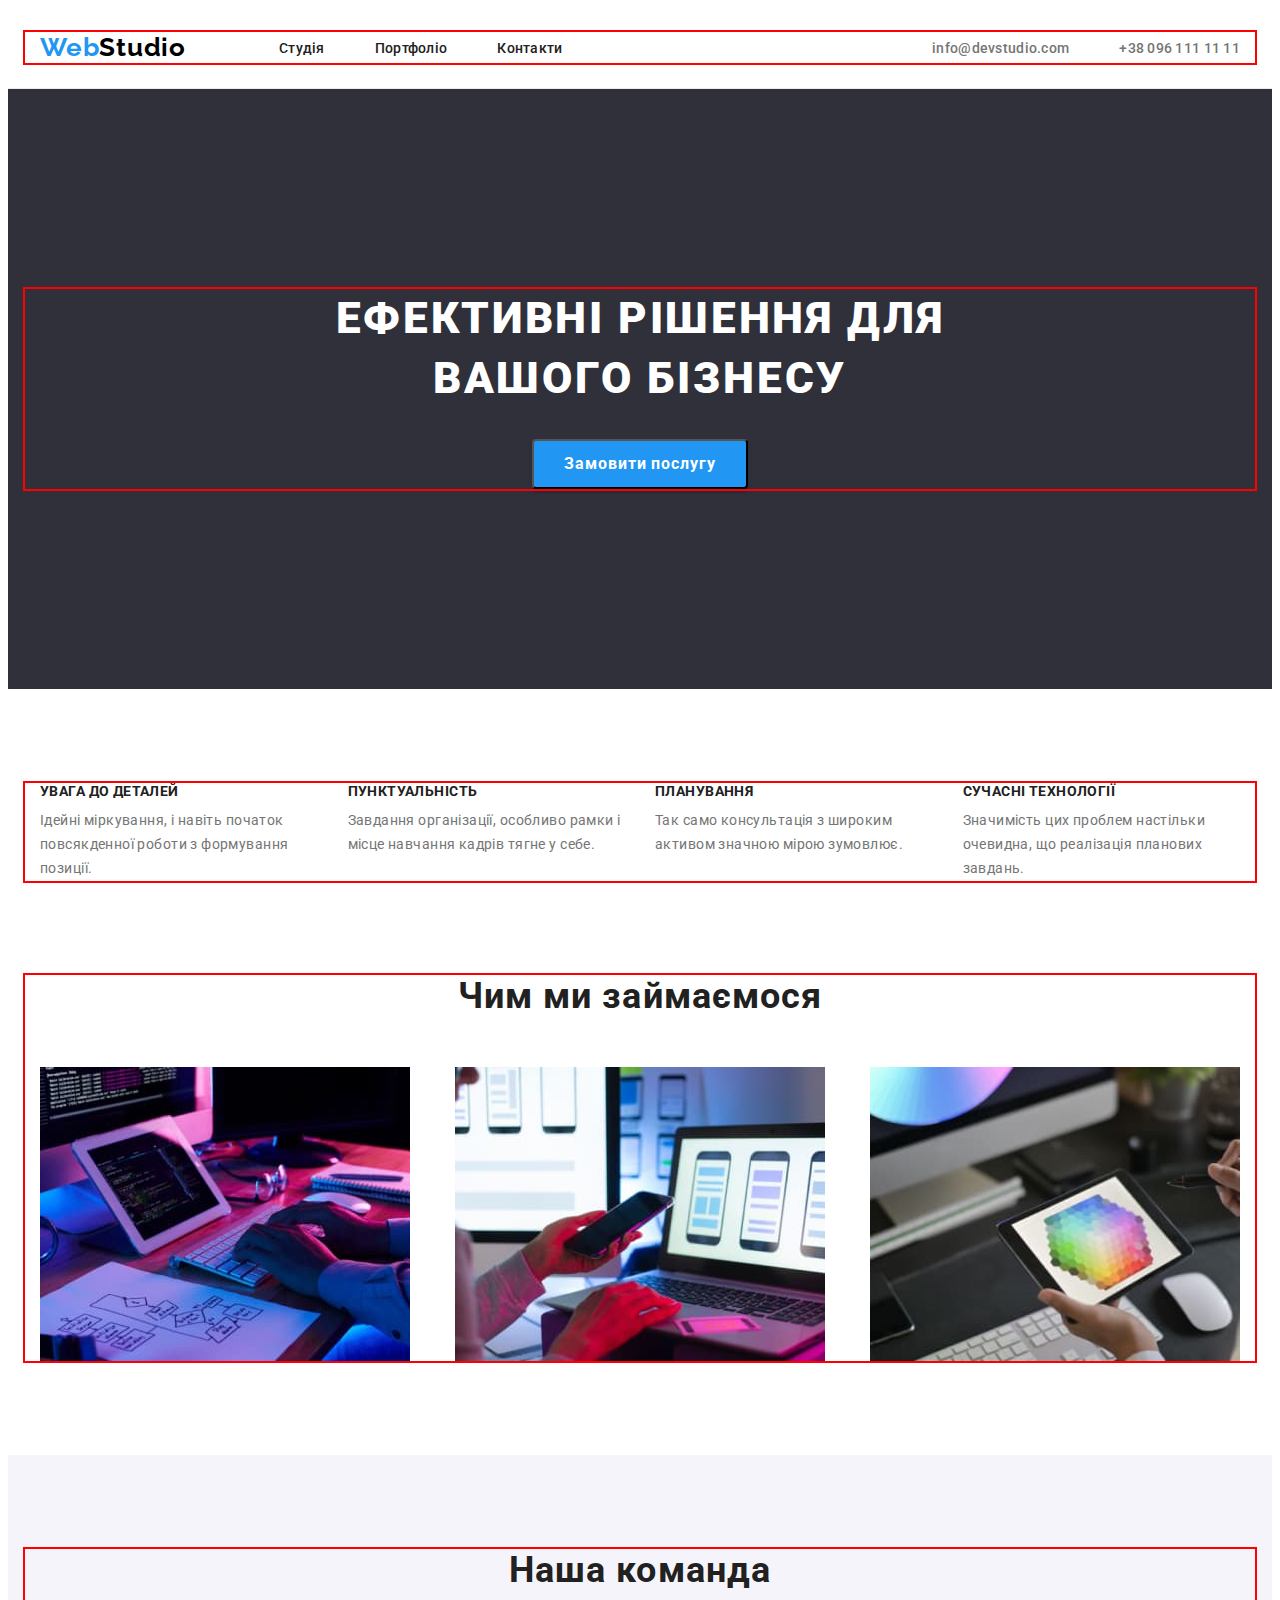
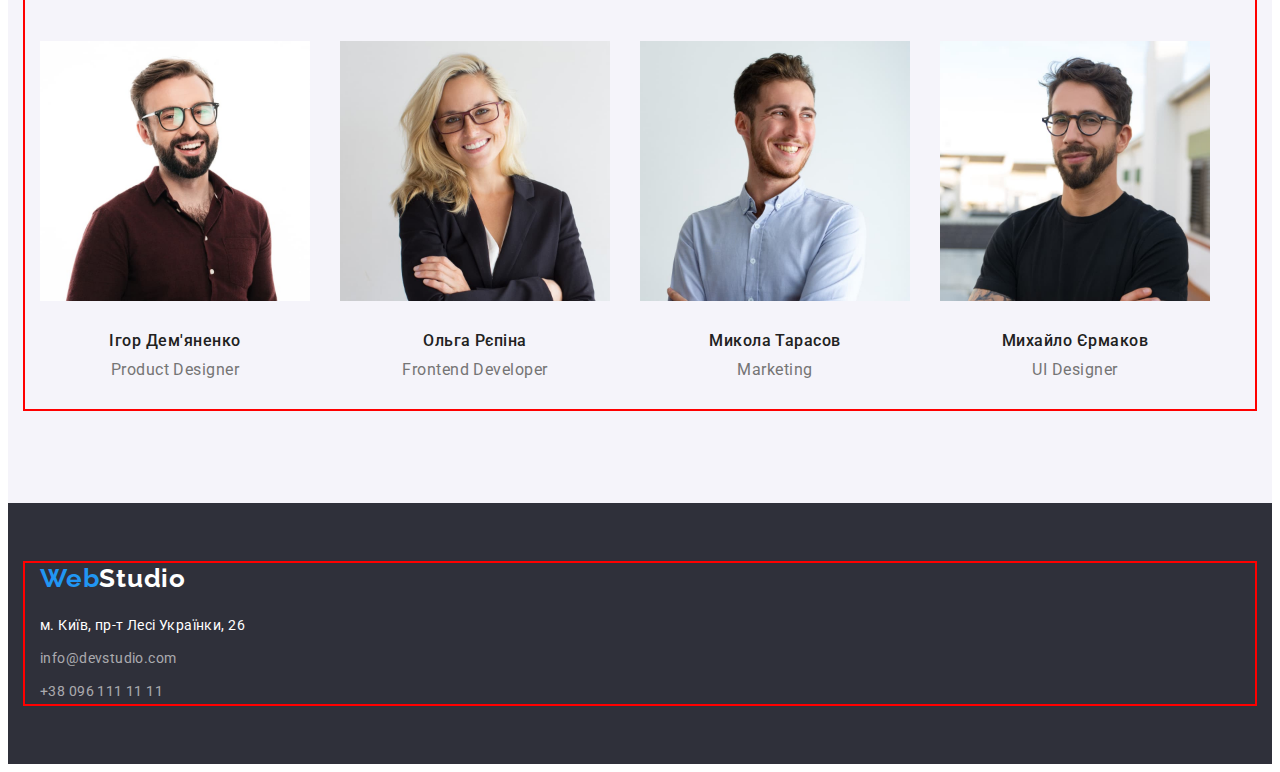
==== index.html @ a434efb7 "First" ====
<!DOCTYPE html>
<html lang="uk">
<head>
    <meta charset="UTF-8">
    <meta http-equiv="X-UA-Compatible" content="IE=edge">
    <meta name="viewport" content="width=device-width, initial-scale=1.0">
    <title>Home</title>
    <link rel="preconnect" href="https://fonts.googleapis.com">
    <link rel="preconnect" href="https://fonts.gstatic.com" crossorigin>
    <link href="https://fonts.googleapis.com/css2?family=Raleway:wght@700&family=Roboto:wght@400;500;700;900&display=swap" rel="stylesheet">
    <link rel="stylesheet" href="https://cdnjs.cloudflare.com/ajax/libs/modern-normalize/1.1.0/modern-normalize.min.css"
    integrity="sha512-wpPYUAdjBVSE4KJnH1VR1HeZfpl1ub8YT/NKx4PuQ5NmX2tKuGu6U/JRp5y+Y8XG2tV+wKQpNHVUX03MfMFn9Q=="
    crossorigin="anonymous" referrerpolicy="no-referrer" />
    <link rel="stylesheet" href="./css/styles.css">
</head>
<body>
    <header class="header">
        <div class="container header-container">
            <a href="#" class="logo link" lang="en">
            Web<span class="logo-studio">Studio</span>
            </a>
            <nav class="header-upnav">
                <ul class="header-nav">
                    <li><a href="#" class="header-nav-link link">Студія</a></li>
                    <li><a href="./portfolio.html" class="header-nav-link link">Портфоліо</a></li>
                    <li><a href="#" class="header-nav-link link">Контакти</a></li>
                </ul>
            </nav>
                <ul class="header-nav-list">
                    <li>
                        <a class="header-nav-address link" href="mailto:info@devstudio.com">info@devstudio.com</a>
                    </li>
                    <li>
                        <a class="header-nav-contact link" href="tel:+380961111111">+38 096 111 11 11</a>
                    </li>
                </ul>
        </div>
        
    </header>

    <main>
        <section class="hero">
            <div class="container">
                <h1 class="hero-title">Ефективні рішення для <br> вашого бізнесу</h1>
                <button type="button" class="hero-btn">Замовити послугу</button>
            </div>
        </section>
        
        <section class="about">
            <div class="container">
                <ul class="about-uplist">
                    <li class="about-list">
                        <h3 class="about-title">УВАГА ДО ДЕТАЛЕЙ</h3>
                        <p class="about-subtitle">Ідейні міркування, і навіть початок повсякденної роботи з формування позиції.</p>
                    </li>
                    <li class="about-list">
                        <h3 class="about-title">ПУНКТУАЛЬНІСТЬ</h3>
                        <p class="about-subtitle">Завдання організації, особливо рамки і місце навчання кадрів тягне у себе.</p>
                    </li>
                    <li class="about-list">
                        <h3 class="about-title">ПЛАНУВАННЯ</h3>
                        <p class="about-subtitle">Так само консультація з широким активом значною мірою зумовлює.</p>
                    </li>
                    <li class="about-list">
                        <h3 class="about-title">СУЧАСНІ ТЕХНОЛОГІЇ</h3>
                        <p class="about-subtitle">Значимість цих проблем настільки очевидна, що реалізація планових завдань.</p>
                    </li>
                </ul>
            </div>
        </section>
        
        <section class="example">
            <div class="container">
                <h2 class="example-title">Чим ми займаємося</h2>
                <ul class="example-list">
                    <li class="example-item"><img src="./images/img.jpg" alt="Розробка" width="370" height="294"></li>
                    <li class="example-item"><img src="./images/img-2.jpg" alt="Розмітка" width="370" height="294"></li>
                    <li class="example-item"><img src="./images/img-3.jpg" alt="Дизайн" width="370" height="294"></li>
                </ul>
            </div>
        </section>
        
        <section class="team">
            <div class="container">
                <h2 class="team-title">Наша команда</h2>
                <ul class="team-uplist">
                    <li class="team-list">
                        <img class="team-item" src="./images/team1.jpg" alt="Ігор Дем'яненко" width="270" height="260">
                        <div class="team-description">
                            <h3 class="team-name">Ігор Дем'яненко</h3>
                            <p class="team-position">Product Designer</p>
                        </div>
                    </li>
                    <li class="team-list">
                        <img class="team-item" src="./images/team2.jpg" alt="Ольга Рєпіна" width="270" height="260">
                        <div class="team-description">
                            <h3 class="team-name">Ольга Рєпіна</h3>
                            <p class="team-position">Frontend Developer</p>
                        </div>
                    </li>
                    <li class="team-list">
                        <img class="team-item" src="./images/team3.jpg" alt="Микола Тарасов" width="270" height="260">
                        <div class="team-description">
                            <h3 class="team-name">Микола Тарасов</h3>
                            <p class="team-position">Marketing</p>
                        </div>
                    </li>
                    <li class="team-list">
                        <img class="team-item" src="./images/team4.jpg" alt="Михайло Єрмаков" width="270" height="260">
                        <div class="team-description">
                            <h3 class="team-name">Михайло Єрмаков</h3>
                            <p class="team-position">UI Designer</p>
                        </div>
                    </li>
                </ul>
            </div>
        </section>
    </main>

    <footer class="footer">
        <div class="container">
            <a class="logo-footer link" lang="en" href="#">
                Web<span class="logo-studio-footer">Studio</span>
            </a>
            <address class="footer-address">
                <ul class="footer-address-list">
                    <li class="footer-contact">
                        <a class="footer-contact-address link" href="https://goo.gl/maps/bJUDp4eKKRwuamcF7" target="_blank" rel="noopener noreferrer">м. Київ, пр-т Лесі Українки, 26</a>
                    </li>
                    <li class="footer-contact">
                        <a class="footer-contact-link link" href="mailto:info@devstudio.com">info@devstudio.com</a>
                    </li>
                    <li class="footer-contact">
                        <a class="footer-contact-link link" href="tel:+380961111111">+38 096 111 11 11</a>
                    </li>
                </ul>
            </address>
        </div>
    </footer>
    
</body>

</html
---- css/styles.css ----
:root{
--title-color: #212121;
--subtitle-color: #757575;
--blue-active-color: #2196F3;
--white-title-color: #FFFFFF;
--white-btm-color: #FFFFFF;
}
h1,
h2,
h3,
h4,
h5,
h6,
p {
    margin: 0;
}

ul {
    list-style: none;
    margin: 0;
    padding: 0;
}

img {
    display: block;
}

body{
    font-family: 'Roboto', sans-serif;
}
.link {
    text-decoration: none;
}
.logo{
    font-family: 'Raleway';
    font-style: normal;
    font-weight: 700;
    font-size: 26px;
    line-height: 1.1923;
    letter-spacing: 0.03em;
    color: #2196F3;
    
    margin-right: 93px;
}

.logo-studio {
    color: #000000;
}
.logo-studio-footer {
    color: #FFFFFF;
}

.container {
    width: 1200px;
    padding-left: 15px;
    padding-right: 15px;
    margin: 0 auto;
    outline: 2px solid red;
}

/* ------------HEADER-------------- */

.header-container{
    display: flex;
    align-items: center;
}

.header {
    padding-top: 24px;
    padding-bottom: 25px;
    border-bottom: 1px solid rgba(236, 236, 236, 1);
}

.header-upnav {
    display: flex;
}

.header-nav {
    list-style: none;
    display: flex;
    gap: 50px;
}


.header-nav-link {
    font-weight: 500;
    font-size: 14px;
    line-height: 1.1428;
    letter-spacing: 0.02em;
    color: var(--title-color);
    text-decoration: none;
}
.header-nav-link:hover,
.header-nav-link:focus{
    color: var(--blue-active-color);
}

.header-nav-list {
    display: flex;
    margin-left: auto;
}

.header-nav-address {
    font-weight: 500;
    font-size: 14px;
    line-height: 1.1428;
    letter-spacing: 0.02em;
    color: var(--subtitle-color);
    margin-right: 50px;
    }
.header-nav-address:hover,
.header-nav-address:focus {
color: var(--blue-active-color);
}
.header-nav-contact {
    font-weight: 500;
    font-size: 14px;
    line-height: 1.1428;
    letter-spacing: 0.02em;
    color: var(--subtitle-color);
}
.header-nav-contact:hover,
.header-nav-contact:focus {
color: var(--blue-active-color);
}

/* ------------HERO-------------- */

.hero {
    background: #2F303A;
    padding-top: 200px;
    padding-bottom: 200px;
}
.hero-title {
    font-weight: 900;
    font-size: 44px;
    line-height: 1.3636;
    text-align: center;
    letter-spacing: 0.06em;
    color: var(--white-title-color);
    text-transform: uppercase;
    margin-bottom: 30px;
}
.hero-btn {
    font-family: inherit;
    font-weight: 700;
    font-size: 16px;
    line-height: 1.875;
    display: flex;
    align-items: center;
    text-align: center;
    letter-spacing: 0.06em;
    color: var(--white-btm-color);
    background: #2196F3;
    box-shadow: 0px 4px 4px rgba(0, 0, 0, 0.15);
    border-radius: 4px;
    cursor: pointer;
    display: block;
    margin: 0 auto;
    width: 216px;
    height: 50px;
}

/* ------------ABOUT-------------- */

.about {
    padding-top: 94px;
    padding-bottom: 94px;
}

.about-uplist {
    display: flex;
    gap: 30px;
}

.about-list {
    flex-basis: calc((100% - 90px) / 4);
}

.about-title {
    font-size: 14px;
    line-height: 1.1428;
    letter-spacing: 0.03em;
    text-transform: uppercase;
    color: var(--title-color);
    margin-bottom: 10px;
}
.about-subtitle {
    font-size: 14px;
    line-height: 1.7142;
    letter-spacing: 0.03em;
    color: var(--subtitle-color);
}

/* ------------EXAMPLE-------------- */

.example {
    padding-bottom: 94px;
}
.example-title {
    font-size: 36px;
    line-height: 1.17;
    text-align: center;
    letter-spacing: 0.03em;
    color: var(--title-color);
    margin-bottom: 50px;
}
.example-list {
    display: flex;
    justify-content: space-between;
}


.example-item {}

/* ------------TEAM-------------- */

.team {
    background: #F5F4FA;
    padding-top: 94px;
    padding-bottom: 94px;
}
.team-title {
    font-size: 36px;
    line-height: 1.17;
    text-align: center;
    letter-spacing: 0.03em;
    color: var(--title-color);
    margin-bottom: 50px;
}
.team-uplist {
    display: flex;
    gap: 30px;
}

.team-list {}

.team-item {
}

.team-description {
    padding-top: 30px;
    padding-bottom: 30px;
}

.team-name {
    font-weight: 500;
    font-size: 16px;
    line-height: 1.1875;
    text-align: center;
    letter-spacing: 0.03em;
    color: var(--title-color);
    margin-bottom: 10px;
}
.team-position {
    font-size: 16px;
    line-height: 1.1875;
    text-align: center;
    letter-spacing: 0.03em;
    color: var(--subtitle-color);
}

/* ------------FOOTER-------------- */

.footer {
background: #2F303A;
padding-top: 60px;
padding-bottom: 60px;
}
.logo-footer {
    font-family: 'Raleway';
    font-style: normal;
    font-weight: 700;
    font-size: 26px;
    line-height: 1.1923;
    letter-spacing: 0.03em;
    color: #2196F3;
}

.footer-address {
    margin-top: 20px;
}
.footer-address-list{
}

.footer-contact {
    font-size: 14px;
    line-height: 1.7142;
    letter-spacing: 0.03em;
    font-style: normal;
    margin-top: 9px;
}

.footer-contact-address {
color: #FFFFFF;
}
.footer-contact-link{
    color: rgba(255, 255, 255, 0.6)
}
/* ------------PORTFOLIO-------------- */

.portfolio {
    padding-top: 94px;
    padding-bottom: 94px;
}
.all-btn {
    margin-bottom: 50px;

    display: flex;
    gap: 8px;
    justify-content: center;
}

.portfolio-btn {
    font-family: 'Roboto';
    font-style: normal;
    font-weight: 500;
    font-size: 16px;
    line-height: 1.625;
    text-align: center;
    letter-spacing: 0.03em;
    color: #212121;
    cursor: pointer;
    background: #F5F4FA;
    border-radius: 4px;
    padding: 6px 22px 6px 22px;
}
.portfolio-btn:hover,
.portfolio-btn:focus{
background: #2196F3;
box-shadow: 0px 3px 1px rgba(0, 0, 0, 0.1), 0px 1px 2px rgba(0, 0, 0, 0.08), 0px 2px 2px rgba(0, 0, 0, 0.12);
border-radius: 4px;
color: #FFFFFF;
}

.portfolio-uplist {
    display: flex;
    gap: 30px;
    flex-wrap: wrap;
}

.portfolio-list {}

.portfolio-item {}

.under-photo {
    padding: 20px 24px;
    border: 1px solid #EEEEEE;
}

.portfolio-title {
    font-size: 18px;
    line-height: 2;
    letter-spacing: 0.06em;
    color: var(--title-color);
}
.portfolio-text {
    font-size: 16px;
    line-height: 1.875;
    letter-spacing: 0.03em;
    color: var(--subtitle-color);
}
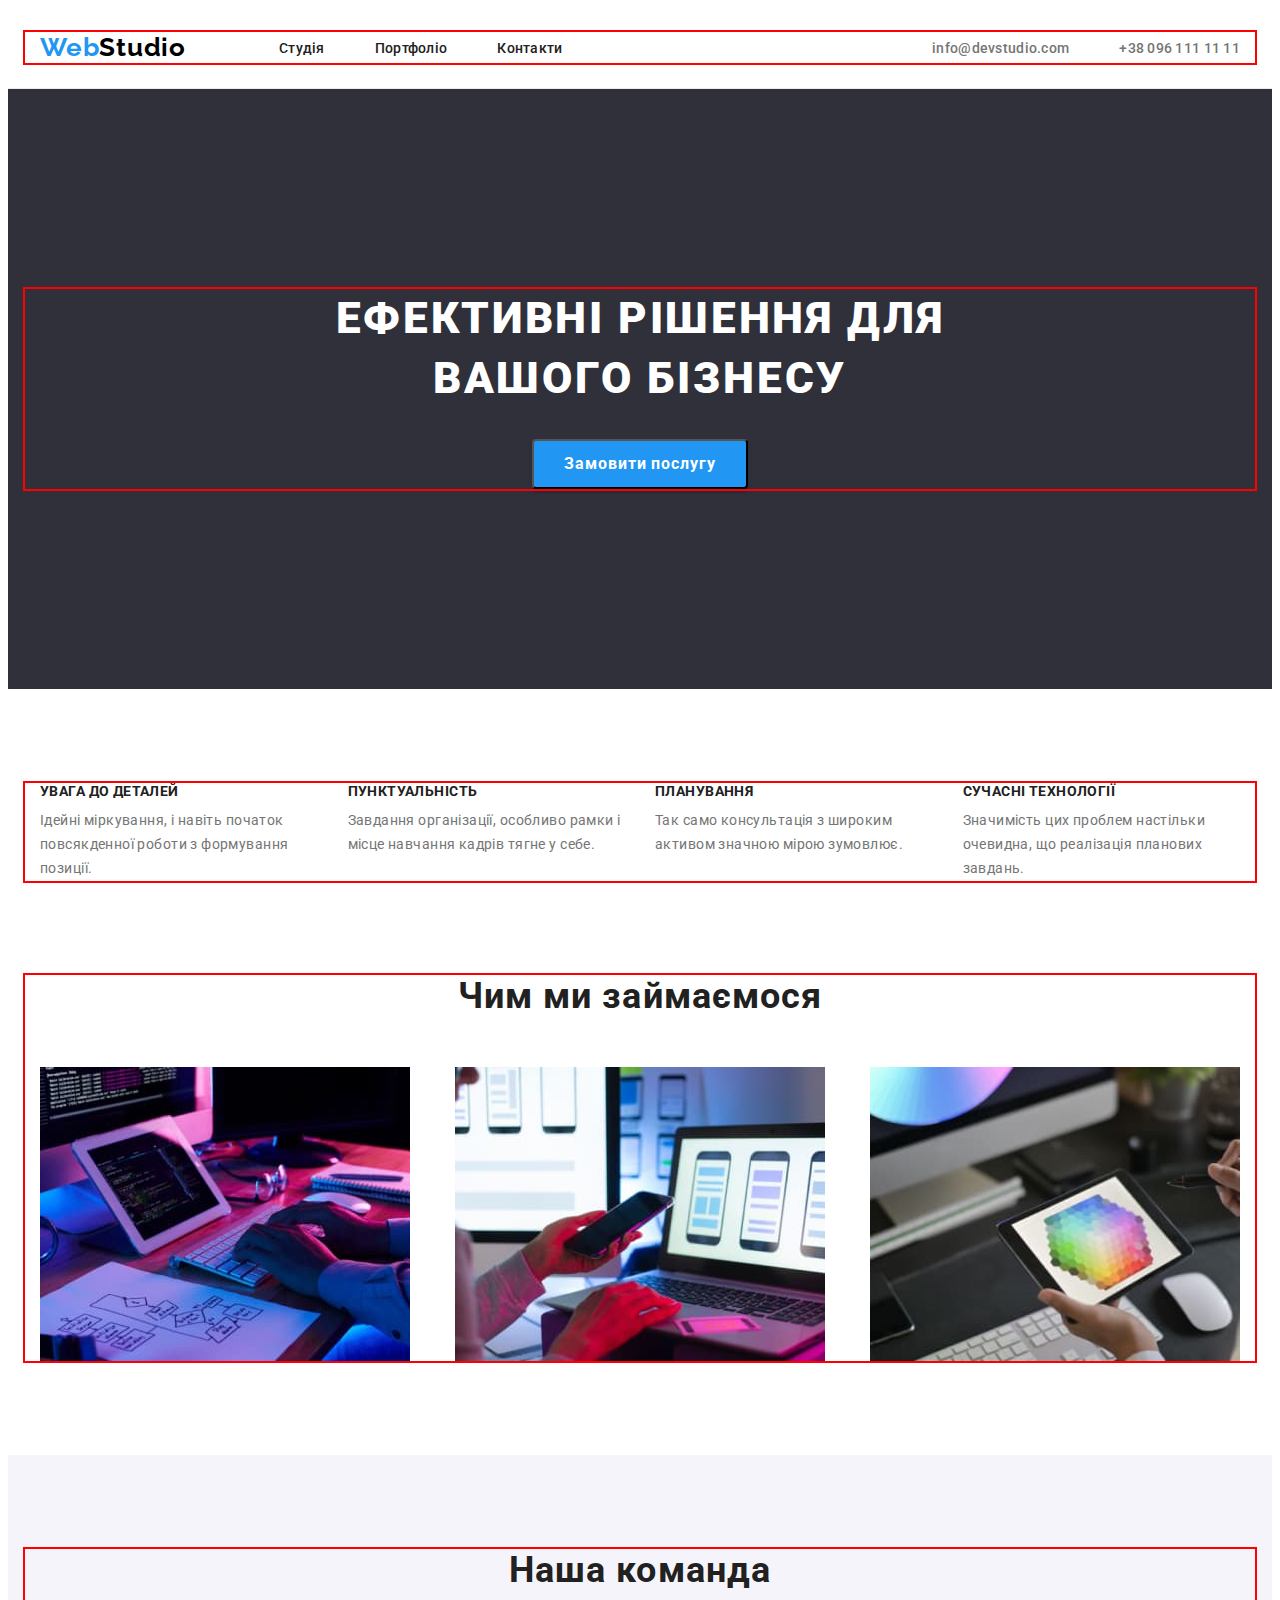
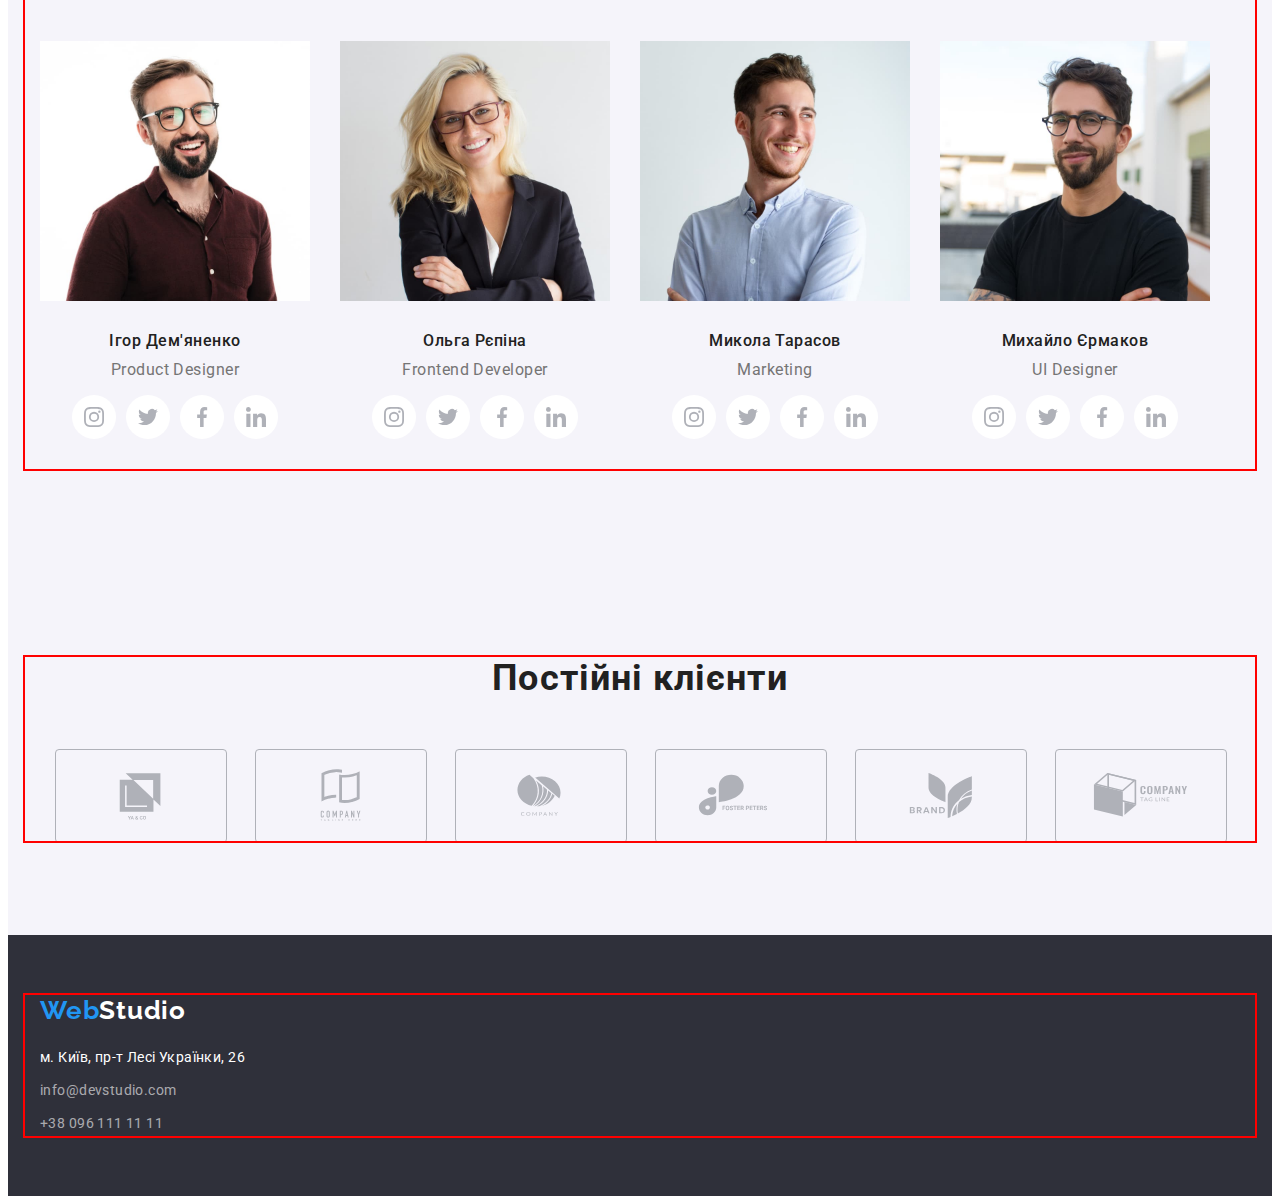
==== commit 93b02763: "Sunday" ====
--- a/index.html
+++ b/index.html
@@ -89,6 +89,36 @@
                         <div class="team-description">
                             <h3 class="team-name">Ігор Дем'яненко</h3>
                             <p class="team-position">Product Designer</p>
+                            <ul class="team-soc-list">
+                                <li class="team-soc-item">
+                                    <a class="team-soc-link link" href="#">
+                                        <svg class="team-soc-icon" width="20" height="20">
+                                            <use href="./images/icons.svg#icon-instagram"></use>
+                                        </svg>
+                                    </a>
+                                </li>
+                                <li class="team-soc-item">
+                                    <a class="team-soc-link link" href="#">
+                                        <svg class="team-soc-icon" width="20" height="20">
+                                            <use href="./images/icons.svg#icon-twitter"></use>
+                                        </svg>
+                                    </a>
+                                </li>
+                                <li class="team-soc-item">
+                                    <a class="team-soc-link link" href="#">
+                                        <svg class="team-soc-icon" width="20" height="20">
+                                            <use href="./images/icons.svg#icon-facebook"></use>
+                                        </svg>
+                                    </a>
+                                </li>
+                                <li class="team-soc-item">
+                                    <a class="team-soc-link link" href="#">
+                                        <svg class="team-soc-icon" width="20" height="20">
+                                            <use href="./images/icons.svg#icon-linkedin"></use>
+                                        </svg>
+                                    </a>
+                                </li>
+                            </ul>
                         </div>
                     </li>
                     <li class="team-list">
@@ -96,6 +126,36 @@
                         <div class="team-description">
                             <h3 class="team-name">Ольга Рєпіна</h3>
                             <p class="team-position">Frontend Developer</p>
+                            <ul class="team-soc-list">
+                                <li class="team-soc-item">
+                                    <a class="team-soc-link link" href="#">
+                                        <svg class="team-soc-icon" width="20" height="20">
+                                            <use href="./images/icons.svg#icon-instagram"></use>
+                                        </svg>
+                                    </a>
+                                </li>
+                                <li class="team-soc-item">
+                                    <a class="team-soc-link link" href="#">
+                                        <svg class="team-soc-icon" width="20" height="20">
+                                            <use href="./images/icons.svg#icon-twitter"></use>
+                                        </svg>
+                                    </a>
+                                </li>
+                                <li class="team-soc-item">
+                                    <a class="team-soc-link link" href="#">
+                                        <svg class="team-soc-icon" width="20" height="20">
+                                            <use href="./images/icons.svg#icon-facebook"></use>
+                                        </svg>
+                                    </a>
+                                </li>
+                                <li class="team-soc-item">
+                                    <a class="team-soc-link link" href="#">
+                                        <svg class="team-soc-icon" width="20" height="20">
+                                            <use href="./images/icons.svg#icon-linkedin"></use>
+                                        </svg>
+                                    </a>
+                                </li>
+                            </ul>
                         </div>
                     </li>
                     <li class="team-list">
@@ -103,6 +163,36 @@
                         <div class="team-description">
                             <h3 class="team-name">Микола Тарасов</h3>
                             <p class="team-position">Marketing</p>
+                            <ul class="team-soc-list">
+                                <li class="team-soc-item">
+                                    <a class="team-soc-link link" href="#">
+                                        <svg class="team-soc-icon" width="20" height="20">
+                                            <use href="./images/icons.svg#icon-instagram"></use>
+                                        </svg>
+                                    </a>
+                                </li>
+                                <li class="team-soc-item">
+                                    <a class="team-soc-link link" href="#">
+                                        <svg class="team-soc-icon" width="20" height="20">
+                                            <use href="./images/icons.svg#icon-twitter"></use>
+                                        </svg>
+                                    </a>
+                                </li>
+                                <li class="team-soc-item">
+                                    <a class="team-soc-link link" href="#">
+                                        <svg class="team-soc-icon" width="20" height="20">
+                                            <use href="./images/icons.svg#icon-facebook"></use>
+                                        </svg>
+                                    </a>
+                                </li>
+                                <li class="team-soc-item">
+                                    <a class="team-soc-link link" href="#">
+                                        <svg class="team-soc-icon" width="20" height="20">
+                                            <use href="./images/icons.svg#icon-linkedin"></use>
+                                        </svg>
+                                    </a>
+                                </li>
+                            </ul>
                         </div>
                     </li>
                     <li class="team-list">
@@ -110,12 +200,92 @@
                         <div class="team-description">
                             <h3 class="team-name">Михайло Єрмаков</h3>
                             <p class="team-position">UI Designer</p>
+                            <ul class="team-soc-list">
+                                <li class="team-soc-item">
+                                    <a class="team-soc-link link" href="#">
+                                        <svg class="team-soc-icon" width="20" height="20">
+                                            <use href="./images/icons.svg#icon-instagram"></use>
+                                        </svg>
+                                    </a>
+                                </li>
+                                <li class="team-soc-item">
+                                    <a class="team-soc-link link" href="#">
+                                        <svg class="team-soc-icon" width="20" height="20">
+                                            <use href="./images/icons.svg#icon-twitter"></use>
+                                        </svg>
+                                    </a>
+                                </li>
+                                <li class="team-soc-item">
+                                    <a class="team-soc-link link" href="#">
+                                        <svg class="team-soc-icon" width="20" height="20">
+                                            <use href="./images/icons.svg#icon-facebook"></use>
+                                        </svg>
+                                    </a>
+                                </li>
+                                <li class="team-soc-item">
+                                    <a class="team-soc-link link" href="#">
+                                        <svg class="team-soc-icon" width="20" height="20">
+                                            <use href="./images/icons.svg#icon-linkedin"></use>
+                                        </svg>
+                                    </a>
+                                </li>
+                            </ul>
                         </div>
                     </li>
                 </ul>
             </div>
         </section>
     </main>
+
+    <section class="custom">
+        <div class="container">
+        <h2 class="custom-title">Постійні клієнти</h2>
+            <ul class="custom-list">
+                <li class="custom-item">
+                    <a class="custom-link link" href="#">
+                        <svg class="custom-icon" width="106" height="60">
+                            <use href="./images/icons.svg#icon-logo1"></use>
+                        </svg>
+                    </a>
+                </li>
+                <li class="custom-item">
+                    <a class="custom-link link" href="#">
+                        <svg class="custom-icon" width="106" height="60">
+                            <use href="./images/icons.svg#icon-logo2"></use>
+                        </svg>
+                    </a>
+                </li>
+                <li class="custom-item">
+                    <a class="custom-link link" href="#">
+                        <svg class="custom-icon" width="106" height="60">
+                            <use href="./images/icons.svg#icon-logo3"></use>
+                        </svg>
+                    </a>
+                </li>
+                <li class="custom-item">
+                    <a class="custom-link link" href="#">
+                        <svg class="custom-icon" width="106" height="60">
+                            <use href="./images/icons.svg#icon-logo4"></use>
+                        </svg>
+                    </a>
+                </li>
+                <li class="custom-item">
+                    <a class="custom-link link" href="#">
+                        <svg class="custom-icon" width="106" height="60">
+                            <use href="./images/icons.svg#icon-logo5"></use>
+                        </svg>
+                    </a>
+                </li>
+                <li class="custom-item">
+                    <a class="custom-link link" href="#">
+                        <svg class="custom-icon" width="106" height="60">
+                            <use href="./images/icons.svg#icon-logo6"></use>
+                        </svg>
+                    </a>
+                </li>
+            </ul>
+        </div>
+    </section>
 
     <footer class="footer">
         <div class="container">
--- a/css/styles.css
+++ b/css/styles.css
@@ -4,6 +4,7 @@
 --blue-active-color: #2196F3;
 --white-title-color: #FFFFFF;
 --white-btm-color: #FFFFFF;
+--fill-icons-color: #AFB1B8;
 }
 h1,
 h2,
@@ -258,7 +259,96 @@
     text-align: center;
     letter-spacing: 0.03em;
     color: var(--subtitle-color);
-}
+    margin-bottom: 16px;
+}
+
+.team-soc-list {
+    display: flex;
+    justify-content: center;
+    gap: 10px;
+}
+
+.team-soc-item {
+    width: 44px;
+    height: 44px;
+}
+
+.team-soc-link {
+    width: 100%;
+    height: 100%;
+    background-color: #FFFFFF;
+    border-radius: 50%;
+    display: flex;
+    align-items: center;
+    justify-content: center;
+}
+
+.team-soc-icon {
+    fill: var(--fill-icons-color);
+}
+
+.team-soc-link:hover,
+.team-soc-link:focus {
+    background-color: var(--blue-active-color);
+}
+
+.team-soc-link:hover .team-soc-icon,
+.team-soc-link:focus .team-soc-icon {
+    fill: #FFFFFF;
+}
+
+/* ------------Custom-------------- */
+
+.custom {
+    background: #F5F4FA;
+    padding-top: 94px;
+    padding-bottom: 94px;
+}
+
+.custom-title {
+    font-size: 36px;
+    line-height: 1.17;
+    text-align: center;
+    letter-spacing: 0.03em;
+    color: var(--title-color);
+    margin-bottom: 50px;
+}
+
+.custom-list {
+    display: flex;
+    justify-content: center;
+    gap: 30px;
+}
+
+.custom-item {
+    width: 170px;
+    height: 92px;
+}
+
+.custom-link {
+    width: 100%;
+    height: 100%;
+    border: 1px solid #AFB1B8;
+    border-radius: 4px;
+    display: flex;
+    align-items: center;
+    justify-content: center;
+}
+
+.custom-icon {
+fill: var(--fill-icons-color);
+}
+
+.custom-link:hover,
+.custom-link:focus {
+    border-color: #2196F3;
+}
+
+.custom-link:hover .custom-icon,
+.custom-link:focus .custom-icon {
+    fill: #2196F3;
+}
+
 
 /* ------------FOOTER-------------- */
 
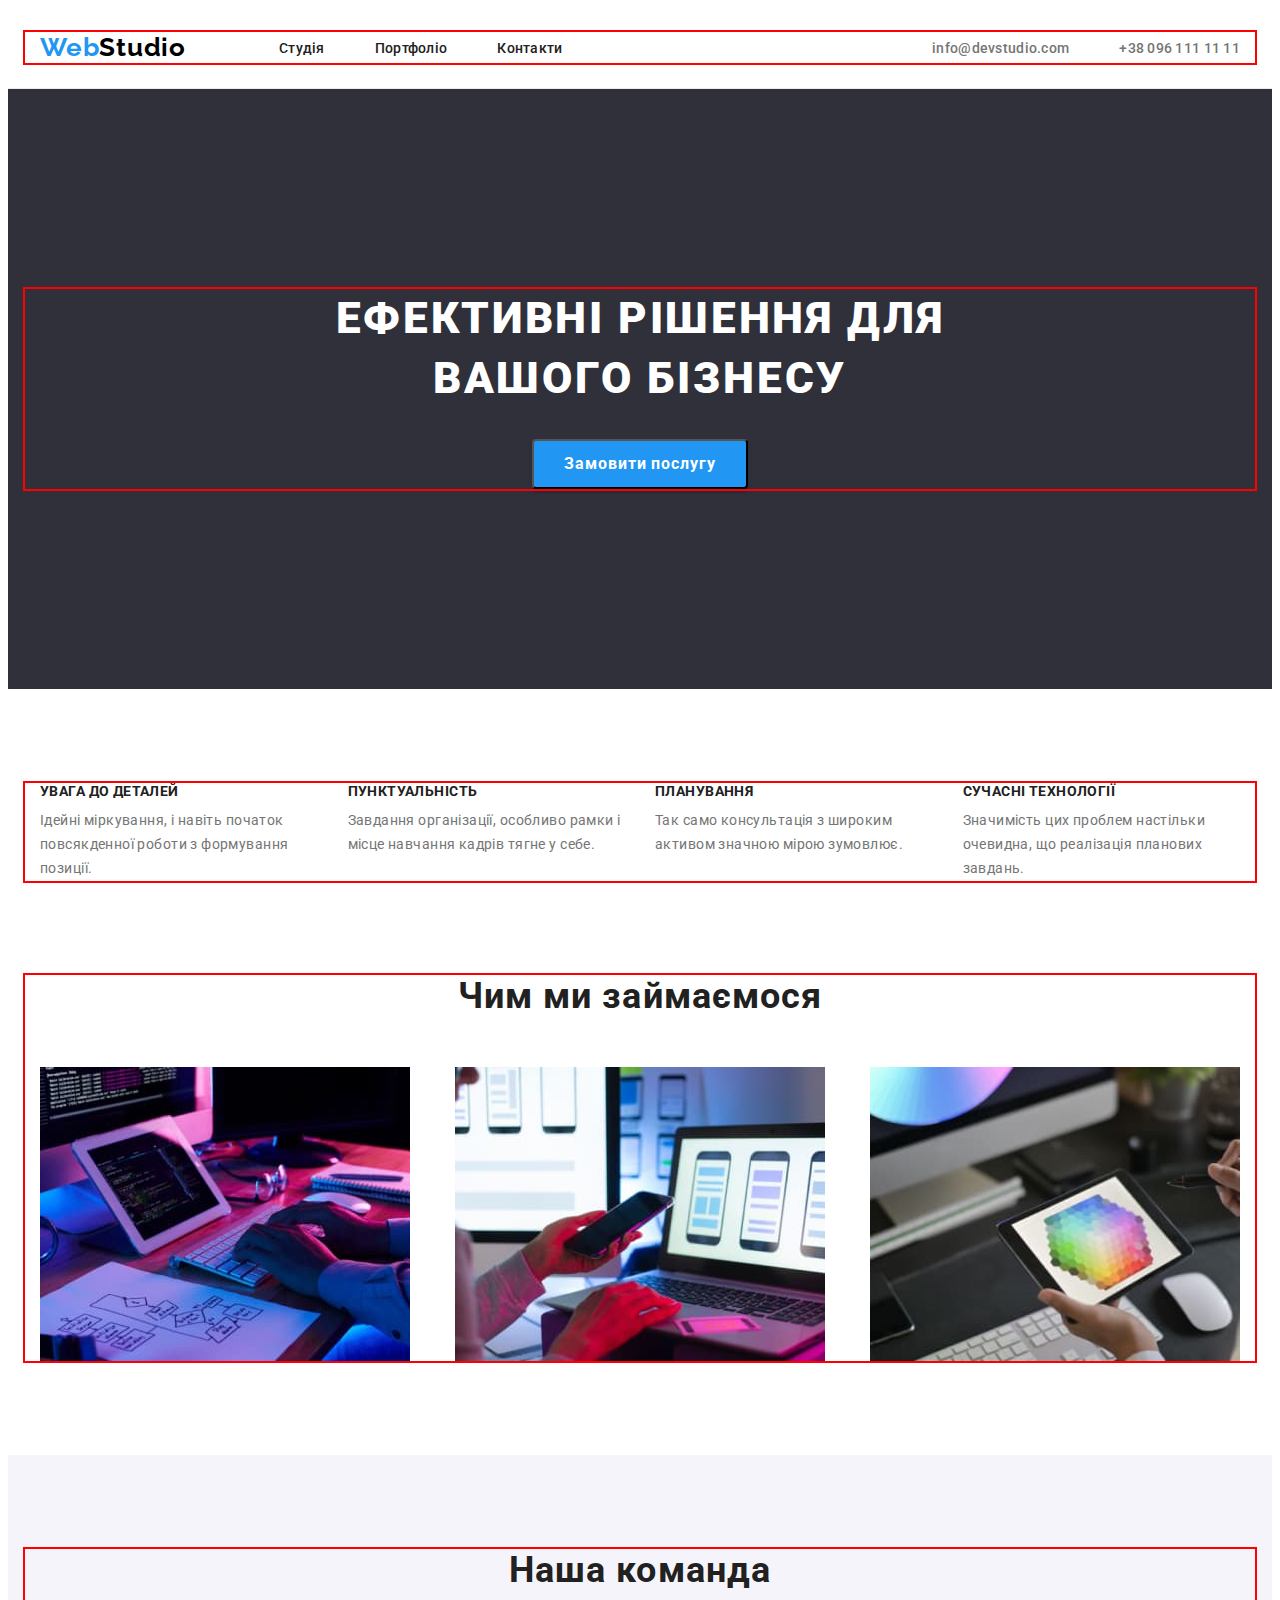
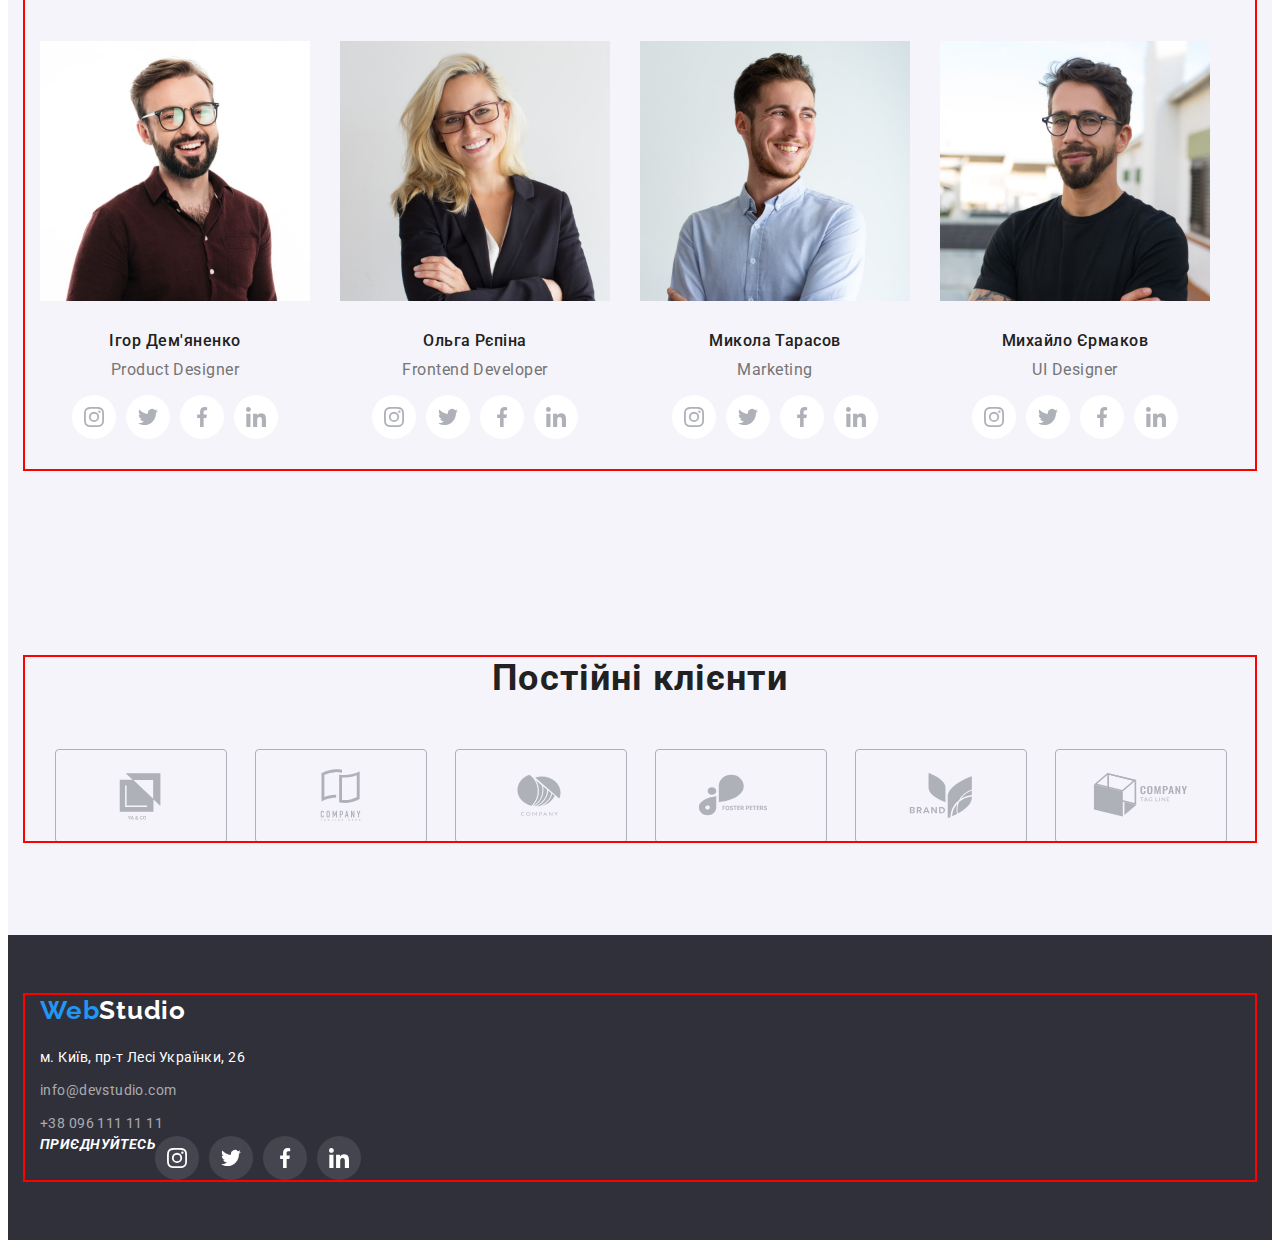
==== commit 34ca97b9: "Sunday" ====
--- a/index.html
+++ b/index.html
@@ -304,6 +304,39 @@
                         <a class="footer-contact-link link" href="tel:+380961111111">+38 096 111 11 11</a>
                     </li>
                 </ul>
+                <div class="footer-soc">
+                    <h3 class="footer-title">приєднуйтесь</h3>
+                    <ul class="team-soc-list">
+                        <li class="footer-soc-item">
+                            <a class="footer-soc-link link" href="#">
+                                <svg class="footer-soc-icon" width="20" height="20">
+                                    <use href="./images/icons.svg#icon-instagram"></use>
+                                </svg>
+                            </a>
+                        </li>
+                        <li class="footer-soc-item">
+                            <a class="footer-soc-link link" href="#">
+                                <svg class="footer-soc-icon" width="20" height="20">
+                                    <use href="./images/icons.svg#icon-twitter"></use>
+                                </svg>
+                            </a>
+                        </li>
+                        <li class="footer-soc-item">
+                            <a class="footer-soc-link link" href="#">
+                                <svg class="footer-soc-icon" width="20" height="20">
+                                    <use href="./images/icons.svg#icon-facebook"></use>
+                                </svg>
+                            </a>
+                        </li>
+                        <li class="footer-soc-item">
+                            <a class="footer-soc-link link" href="#">
+                                <svg class="footer-soc-icon" width="20" height="20">
+                                    <use href="./images/icons.svg#icon-linkedin"></use>
+                                </svg>
+                            </a>
+                        </li>
+                    </ul>
+                </div>
             </address>
         </div>
     </footer>
--- a/css/styles.css
+++ b/css/styles.css
@@ -387,6 +387,51 @@
 .footer-contact-link{
     color: rgba(255, 255, 255, 0.6)
 }
+
+.footer-soc {
+    display: flex;
+    margin-right: 70px;
+}
+
+.footer-title {
+    font-size: 14px;
+    line-height: 1.1428;
+    letter-spacing: 0.03em;
+    text-transform: uppercase;
+    color: #FFFFFF;
+    cursor: none;
+}
+
+.team-soc-list {
+    display: flex;
+    justify-content: center;
+    gap: 10px;
+}
+
+.footer-soc-item {
+    width: 44px;
+    height: 44px;
+}
+
+.footer-soc-link {
+    width: 100%;
+    height: 100%;
+    background-color: rgba(255, 255, 255, 0.1);
+    border-radius: 50%;
+    display: flex;
+    align-items: center;
+    justify-content: center;
+}
+
+.footer-soc-icon {
+fill: #FFFFFF;
+}
+
+.footer-soc-link:hover,
+.footer-soc-link:focus {
+    background-color: var(--blue-active-color);
+}
+
 /* ------------PORTFOLIO-------------- */
 
 .portfolio {
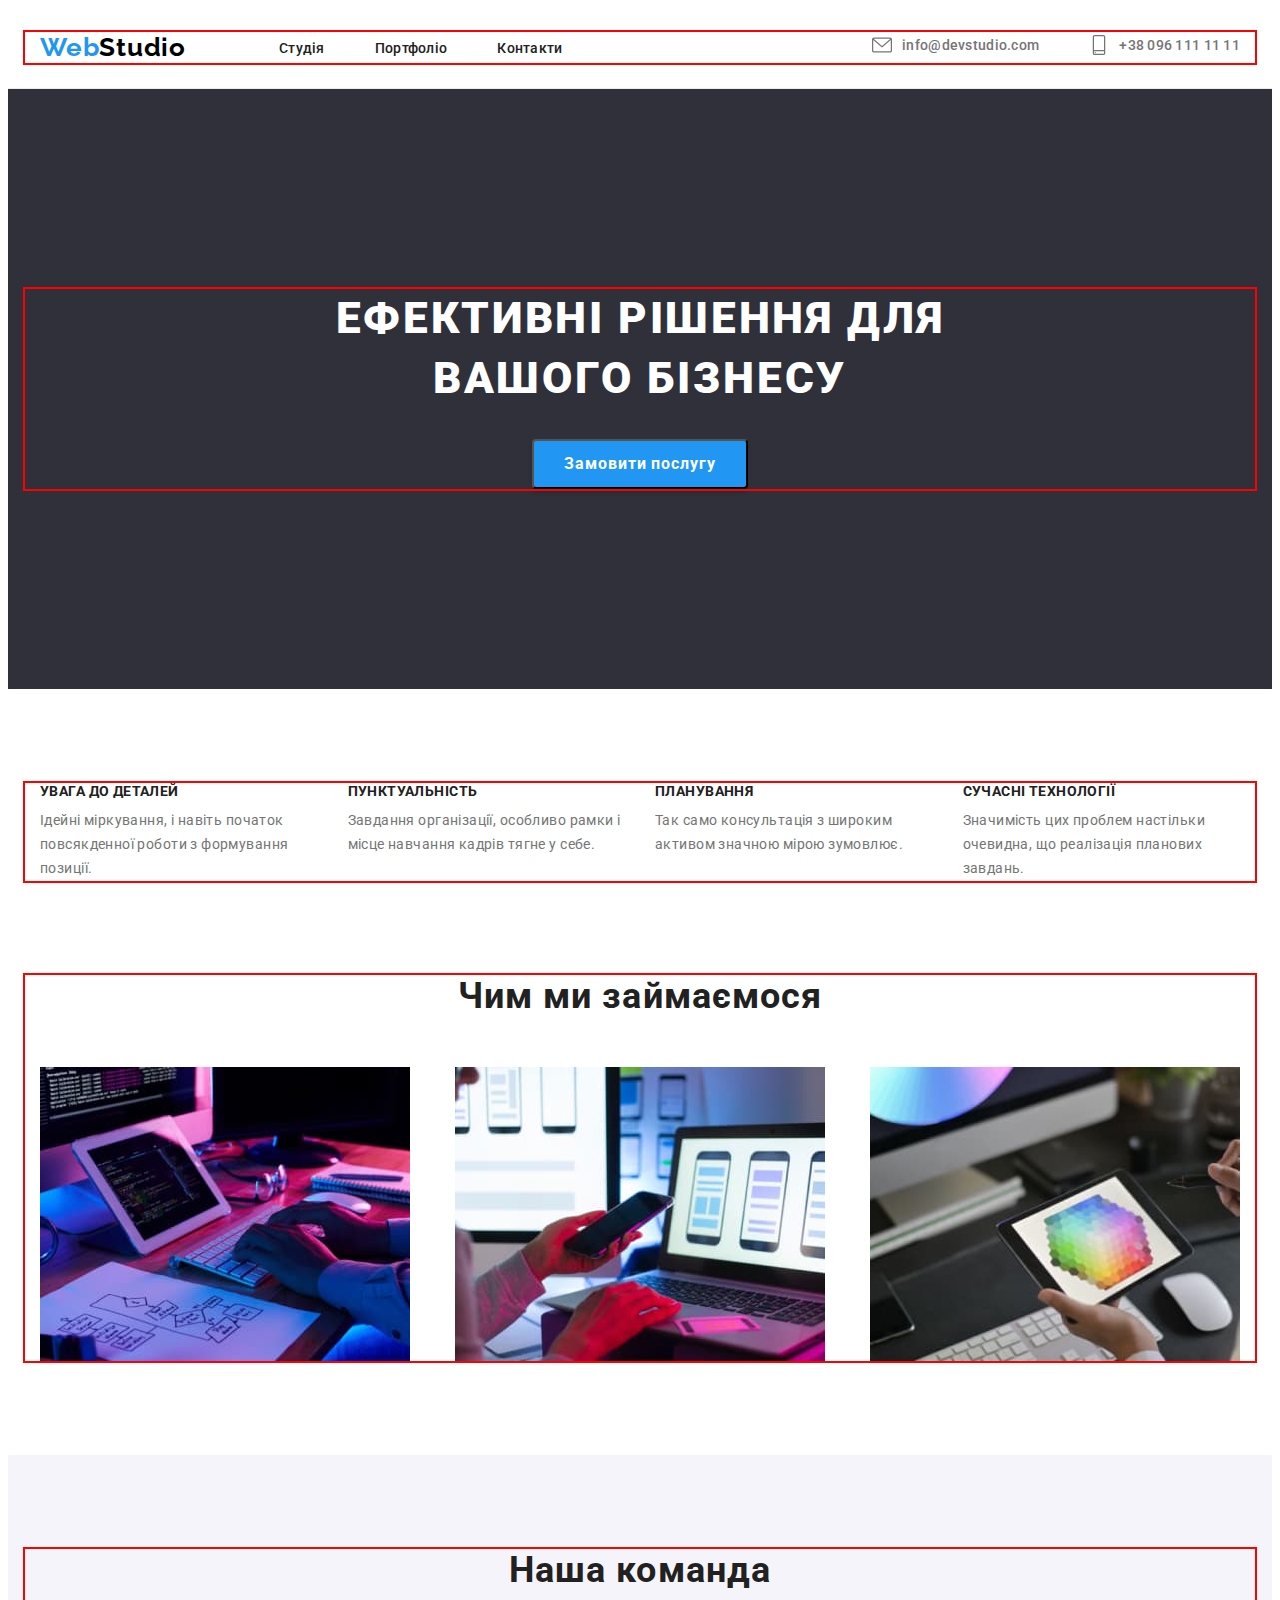
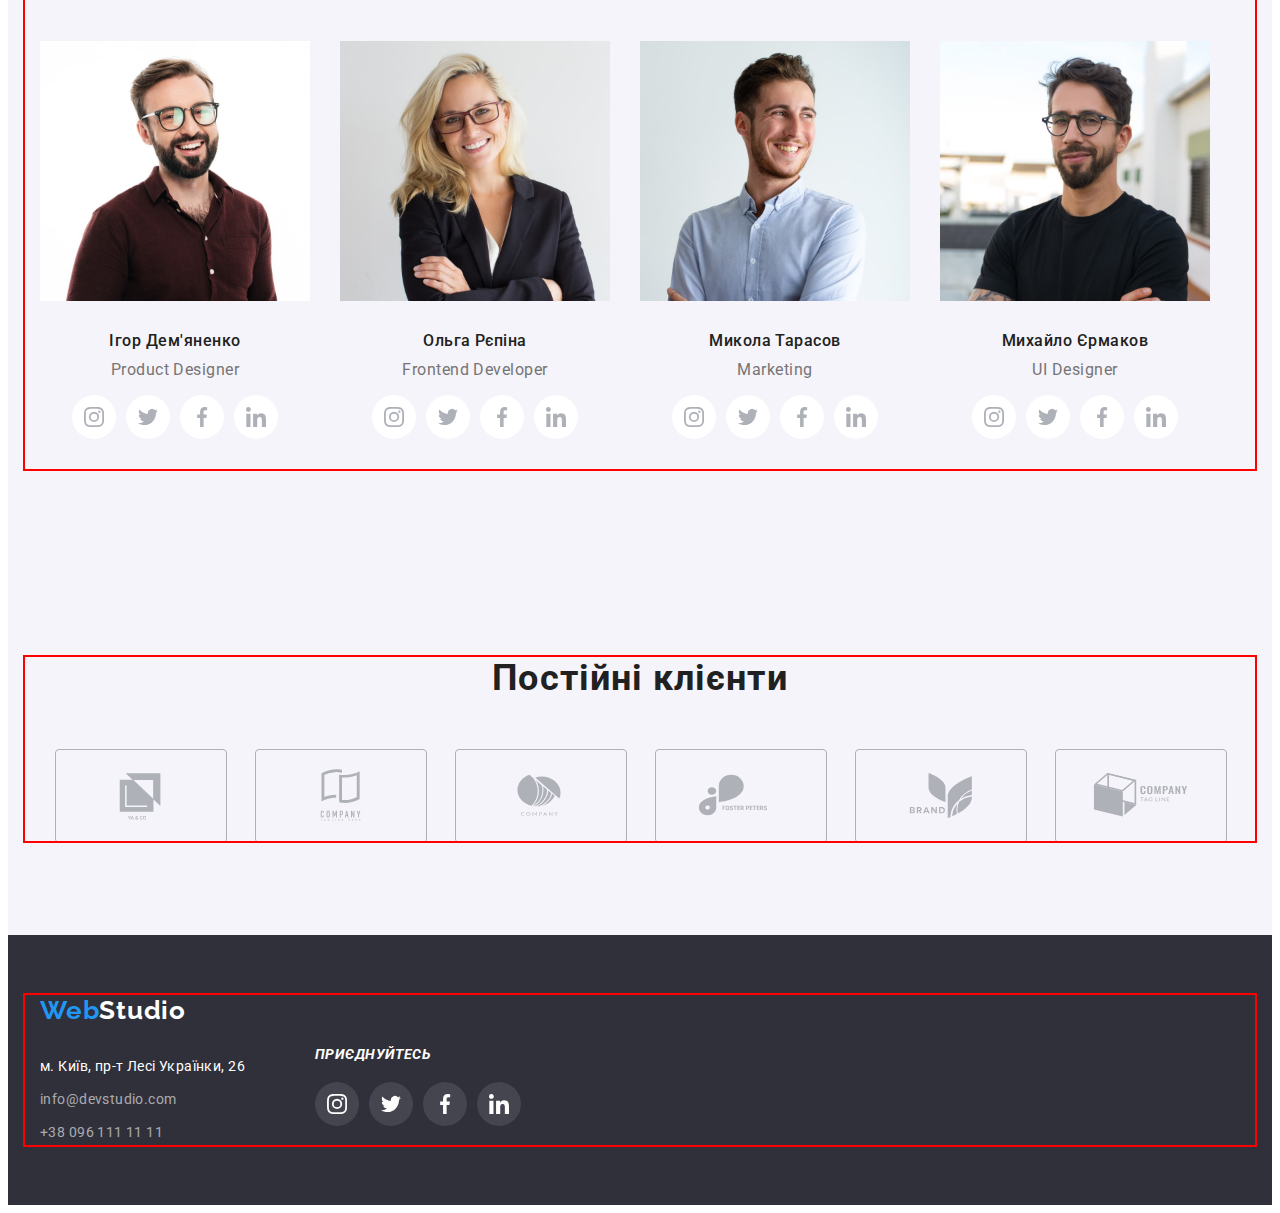
==== commit db8426ac: "Monday" ====
--- a/index.html
+++ b/index.html
@@ -28,7 +28,21 @@
             </nav>
                 <ul class="header-nav-list">
                     <li>
+                        <a class="header-soc-link link" href="mailto:info@devstudio.com">
+                        <svg class="header-soc-icon" width="20" height="20">
+                            <use href="./images/icons.svg#icon-envelope"></use>
+                        </svg>
+                        </a>
+                    </li>
+                    <li>
                         <a class="header-nav-address link" href="mailto:info@devstudio.com">info@devstudio.com</a>
+                    </li>
+                    <li>
+                        <a class="header-soc-link link" href="tel:+380961111111">
+                        <svg class="header-soc-icon" width="20" height="20">
+                            <use href="./images/icons.svg#icon-smartphone"></use>
+                        </svg>
+                        </a>
                     </li>
                     <li>
                         <a class="header-nav-contact link" href="tel:+380961111111">+38 096 111 11 11</a>
--- a/css/styles.css
+++ b/css/styles.css
@@ -101,6 +101,14 @@
     margin-left: auto;
 }
 
+.header-soc-link {
+    margin-right: 10px;
+}
+
+.header-soc-icon {
+    fill: #757575;
+}
+
 .header-nav-address {
     font-weight: 500;
     font-size: 14px;
@@ -109,8 +117,8 @@
     color: var(--subtitle-color);
     margin-right: 50px;
     }
-.header-nav-address:hover,
-.header-nav-address:focus {
+.header-nav-address:hover  .header-soc-icon,
+.header-nav-address:focus  .header-soc-icon {
 color: var(--blue-active-color);
 }
 .header-nav-contact {
@@ -120,8 +128,8 @@
     letter-spacing: 0.02em;
     color: var(--subtitle-color);
 }
-.header-nav-contact:hover,
-.header-nav-contact:focus {
+.header-nav-contact:hover  .header-soc-icon,
+.header-nav-contact:focus  .header-soc-icon {
 color: var(--blue-active-color);
 }
 
@@ -368,6 +376,7 @@
 }
 
 .footer-address {
+    display: flex;
     margin-top: 20px;
 }
 .footer-address-list{
@@ -389,8 +398,7 @@
 }
 
 .footer-soc {
-    display: flex;
-    margin-right: 70px;
+    margin-left: 70px;
 }
 
 .footer-title {
@@ -400,6 +408,7 @@
     text-transform: uppercase;
     color: #FFFFFF;
     cursor: none;
+    margin-bottom: 20px;
 }
 
 .team-soc-list {
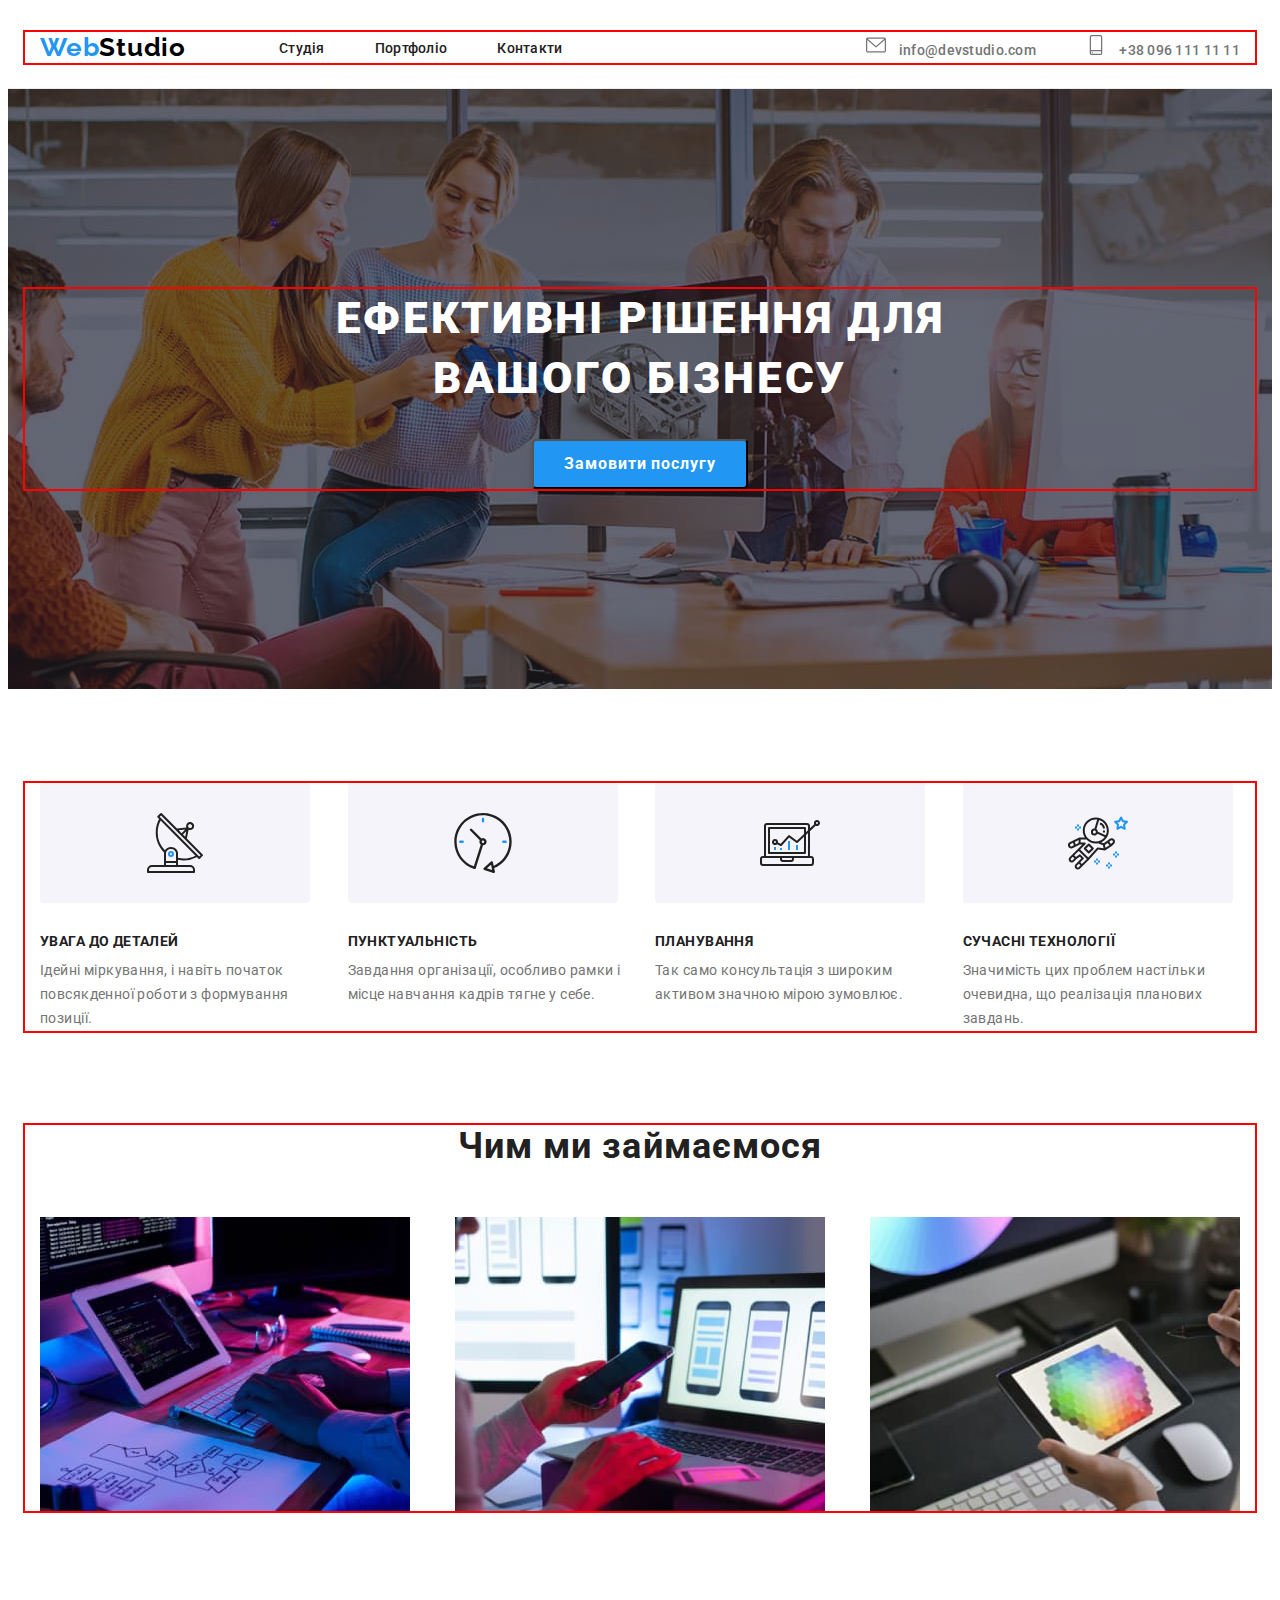
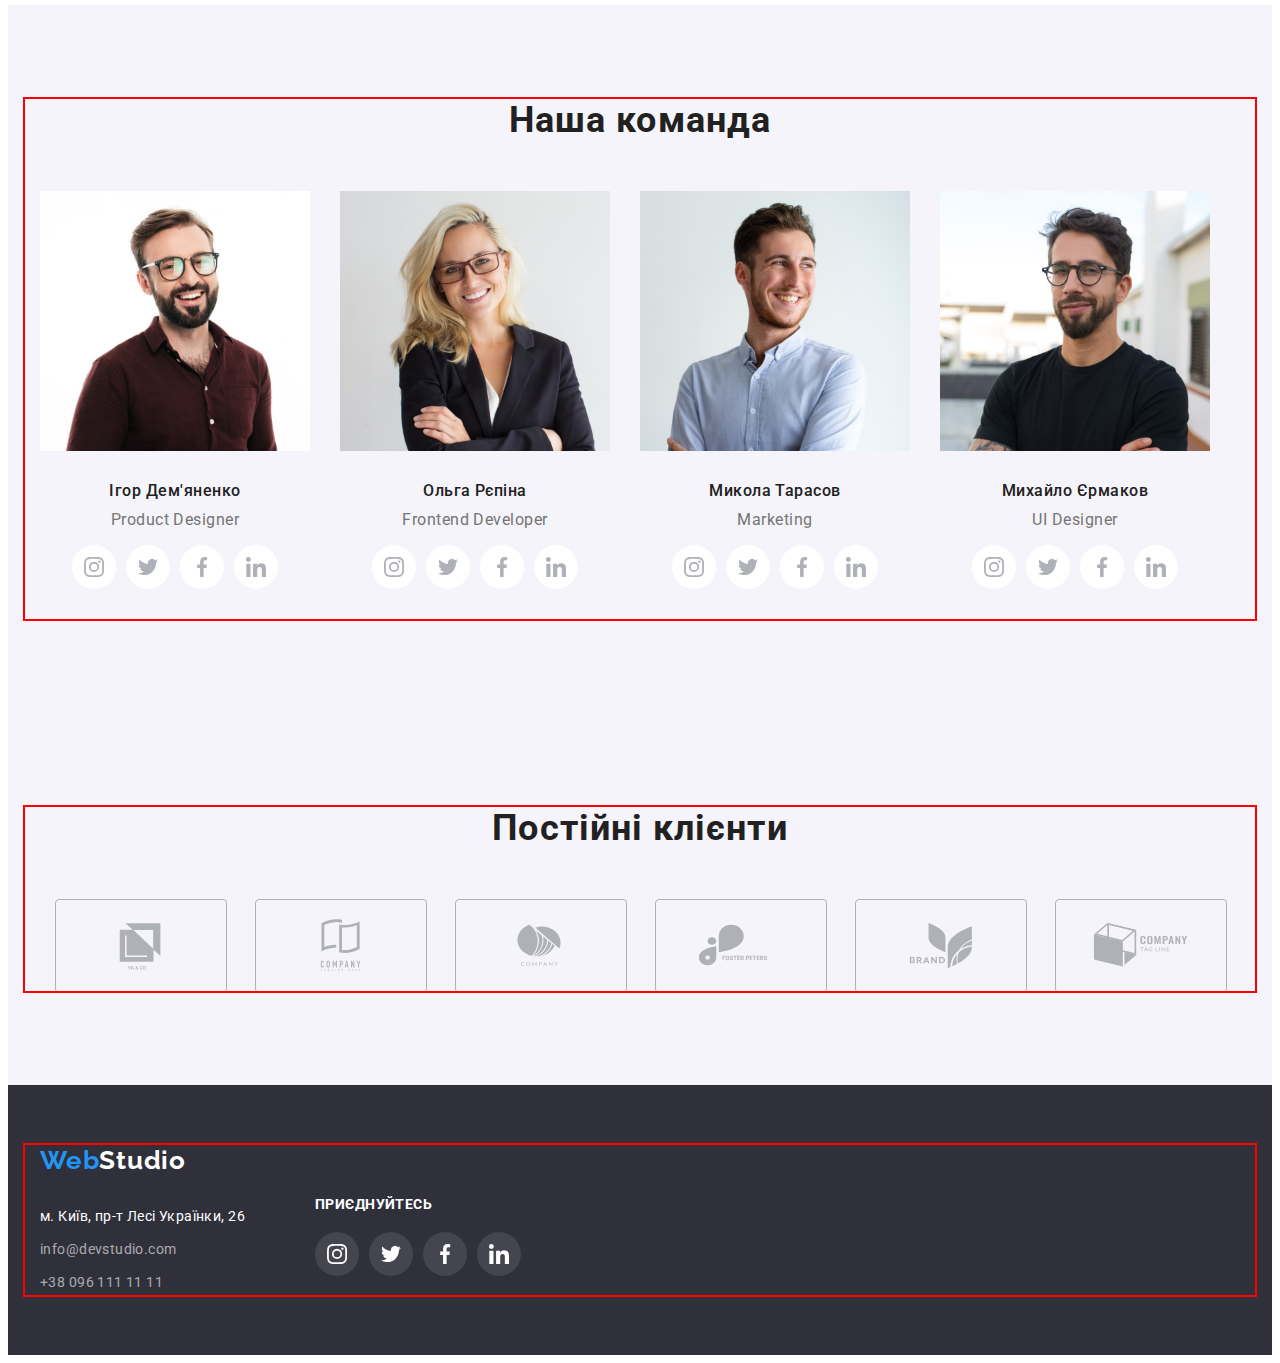
==== commit 087b4657: "HM4" ====
--- a/index.html
+++ b/index.html
@@ -28,24 +28,20 @@
             </nav>
                 <ul class="header-nav-list">
                     <li>
-                        <a class="header-soc-link link" href="mailto:info@devstudio.com">
-                        <svg class="header-soc-icon" width="20" height="20">
-                            <use href="./images/icons.svg#icon-envelope"></use>
-                        </svg>
+                        <a class="header-nav-address link" href="mailto:info@devstudio.com">
+                            <svg class="header-soc-icon" width="20" height="20">
+                                <use href="./images/icons.svg#icon-envelope"></use>
+                            </svg>
+                            info@devstudio.com
                         </a>
                     </li>
                     <li>
-                        <a class="header-nav-address link" href="mailto:info@devstudio.com">info@devstudio.com</a>
-                    </li>
-                    <li>
-                        <a class="header-soc-link link" href="tel:+380961111111">
-                        <svg class="header-soc-icon" width="20" height="20">
-                            <use href="./images/icons.svg#icon-smartphone"></use>
-                        </svg>
+                        <a class="header-nav-contact link" href="tel:+380961111111">
+                            <svg class="header-soc-icon" width="20" height="20">
+                                <use href="./images/icons.svg#icon-smartphone"></use>
+                            </svg>
+                            +38 096 111 11 11
                         </a>
-                    </li>
-                    <li>
-                        <a class="header-nav-contact link" href="tel:+380961111111">+38 096 111 11 11</a>
                     </li>
                 </ul>
         </div>
@@ -64,18 +60,38 @@
             <div class="container">
                 <ul class="about-uplist">
                     <li class="about-list">
+                        <div class="about-link">
+                            <svg class="about-icon" width="106" height="60">
+                                <use href="./images/icons.svg#icon-antenna"></use>
+                            </svg>
+                        </div>
                         <h3 class="about-title">УВАГА ДО ДЕТАЛЕЙ</h3>
                         <p class="about-subtitle">Ідейні міркування, і навіть початок повсякденної роботи з формування позиції.</p>
                     </li>
                     <li class="about-list">
+                        <div class="about-link">
+                            <svg class="about-icon" width="106" height="60">
+                                <use href="./images/icons.svg#icon-clock"></use>
+                            </svg>
+                        </div>
                         <h3 class="about-title">ПУНКТУАЛЬНІСТЬ</h3>
                         <p class="about-subtitle">Завдання організації, особливо рамки і місце навчання кадрів тягне у себе.</p>
                     </li>
                     <li class="about-list">
+                        <div class="about-link">
+                            <svg class="about-icon" width="106" height="60">
+                                <use href="./images/icons.svg#icon-diagram"></use>
+                            </svg>
+                        </div>
                         <h3 class="about-title">ПЛАНУВАННЯ</h3>
                         <p class="about-subtitle">Так само консультація з широким активом значною мірою зумовлює.</p>
                     </li>
                     <li class="about-list">
+                        <div class="about-link">
+                            <svg class="about-icon" width="106" height="60">
+                                <use href="./images/icons.svg#icon-astronaut"></use>
+                            </svg>
+                        </div>
                         <h3 class="about-title">СУЧАСНІ ТЕХНОЛОГІЇ</h3>
                         <p class="about-subtitle">Значимість цих проблем настільки очевидна, що реалізація планових завдань.</p>
                     </li>
@@ -319,7 +335,7 @@
                     </li>
                 </ul>
                 <div class="footer-soc">
-                    <h3 class="footer-title">приєднуйтесь</h3>
+                    <h2 class="footer-title">приєднуйтесь</h2>
                     <ul class="team-soc-list">
                         <li class="footer-soc-item">
                             <a class="footer-soc-link link" href="#">
--- a/css/styles.css
+++ b/css/styles.css
@@ -101,14 +101,6 @@
     margin-left: auto;
 }
 
-.header-soc-link {
-    margin-right: 10px;
-}
-
-.header-soc-icon {
-    fill: #757575;
-}
-
 .header-nav-address {
     font-weight: 500;
     font-size: 14px;
@@ -117,10 +109,22 @@
     color: var(--subtitle-color);
     margin-right: 50px;
     }
-.header-nav-address:hover  .header-soc-icon,
-.header-nav-address:focus  .header-soc-icon {
+
+.header-soc-icon {
+fill: #757575;
+margin-right: 10px;
+}
+
+.header-nav-address:hover,
+.header-nav-address:focus {
 color: var(--blue-active-color);
 }
+
+.header-nav-address:hover .header-soc-icon,
+.header-nav-address:focus .header-soc-icon {
+    fill: var(--blue-active-color);
+}
+
 .header-nav-contact {
     font-weight: 500;
     font-size: 14px;
@@ -128,18 +132,31 @@
     letter-spacing: 0.02em;
     color: var(--subtitle-color);
 }
-.header-nav-contact:hover  .header-soc-icon,
-.header-nav-contact:focus  .header-soc-icon {
+
+.header-nav-contact:hover,
+.header-nav-contact:focus {
 color: var(--blue-active-color);
 }
 
+.header-nav-contact:hover .header-soc-icon,
+.header-nav-contact:focus .header-soc-icon {
+    fill: var(--blue-active-color);
+}
 /* ------------HERO-------------- */
 
-.hero {
-    background: #2F303A;
+.hero{
+background-image: linear-gradient(rgba(47, 48, 58, 0.4),
+    rgba(47, 48, 58, 0.4)),
+    url(../images/hero_image.jpg);
+
+    background-position: center;
+    background-size: cover;
+    margin: 0 auto;
+
     padding-top: 200px;
     padding-bottom: 200px;
 }
+
 .hero-title {
     font-weight: 900;
     font-size: 44px;
@@ -201,6 +218,20 @@
     color: var(--subtitle-color);
 }
 
+.about-link {
+    width: 270px;
+    height: 120px;
+    background: #F5F4FA;
+    border-radius: 4px;
+    display: flex;
+    align-items: center;
+    justify-content: center;
+    margin-bottom: 30px;
+}
+
+.about-icon {
+}
+
 /* ------------EXAMPLE-------------- */
 
 .example {
@@ -354,7 +385,7 @@
 
 .custom-link:hover .custom-icon,
 .custom-link:focus .custom-icon {
-    fill: #2196F3;
+    fill: var(--blue-active-color);
 }
 
 
@@ -402,12 +433,12 @@
 }
 
 .footer-title {
+    font-style: normal;
     font-size: 14px;
     line-height: 1.1428;
     letter-spacing: 0.03em;
     text-transform: uppercase;
     color: #FFFFFF;
-    cursor: none;
     margin-bottom: 20px;
 }
 
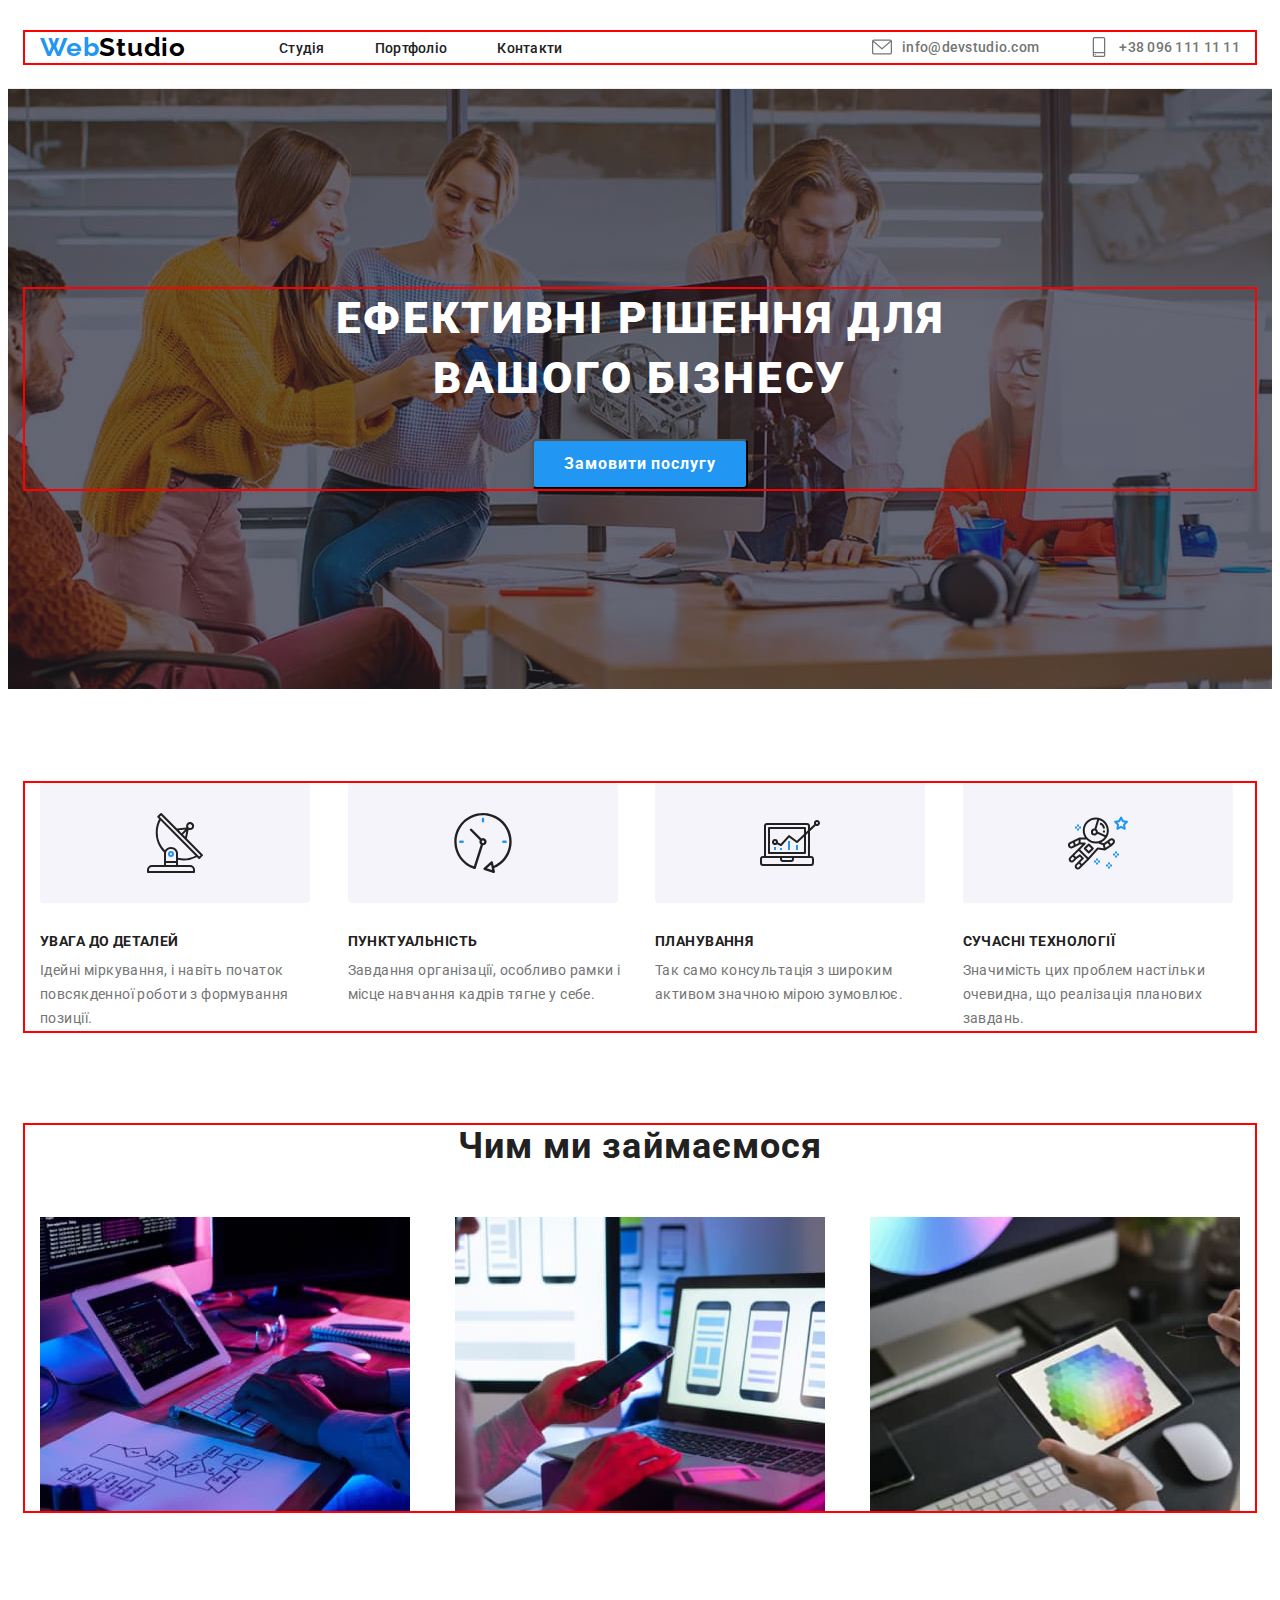
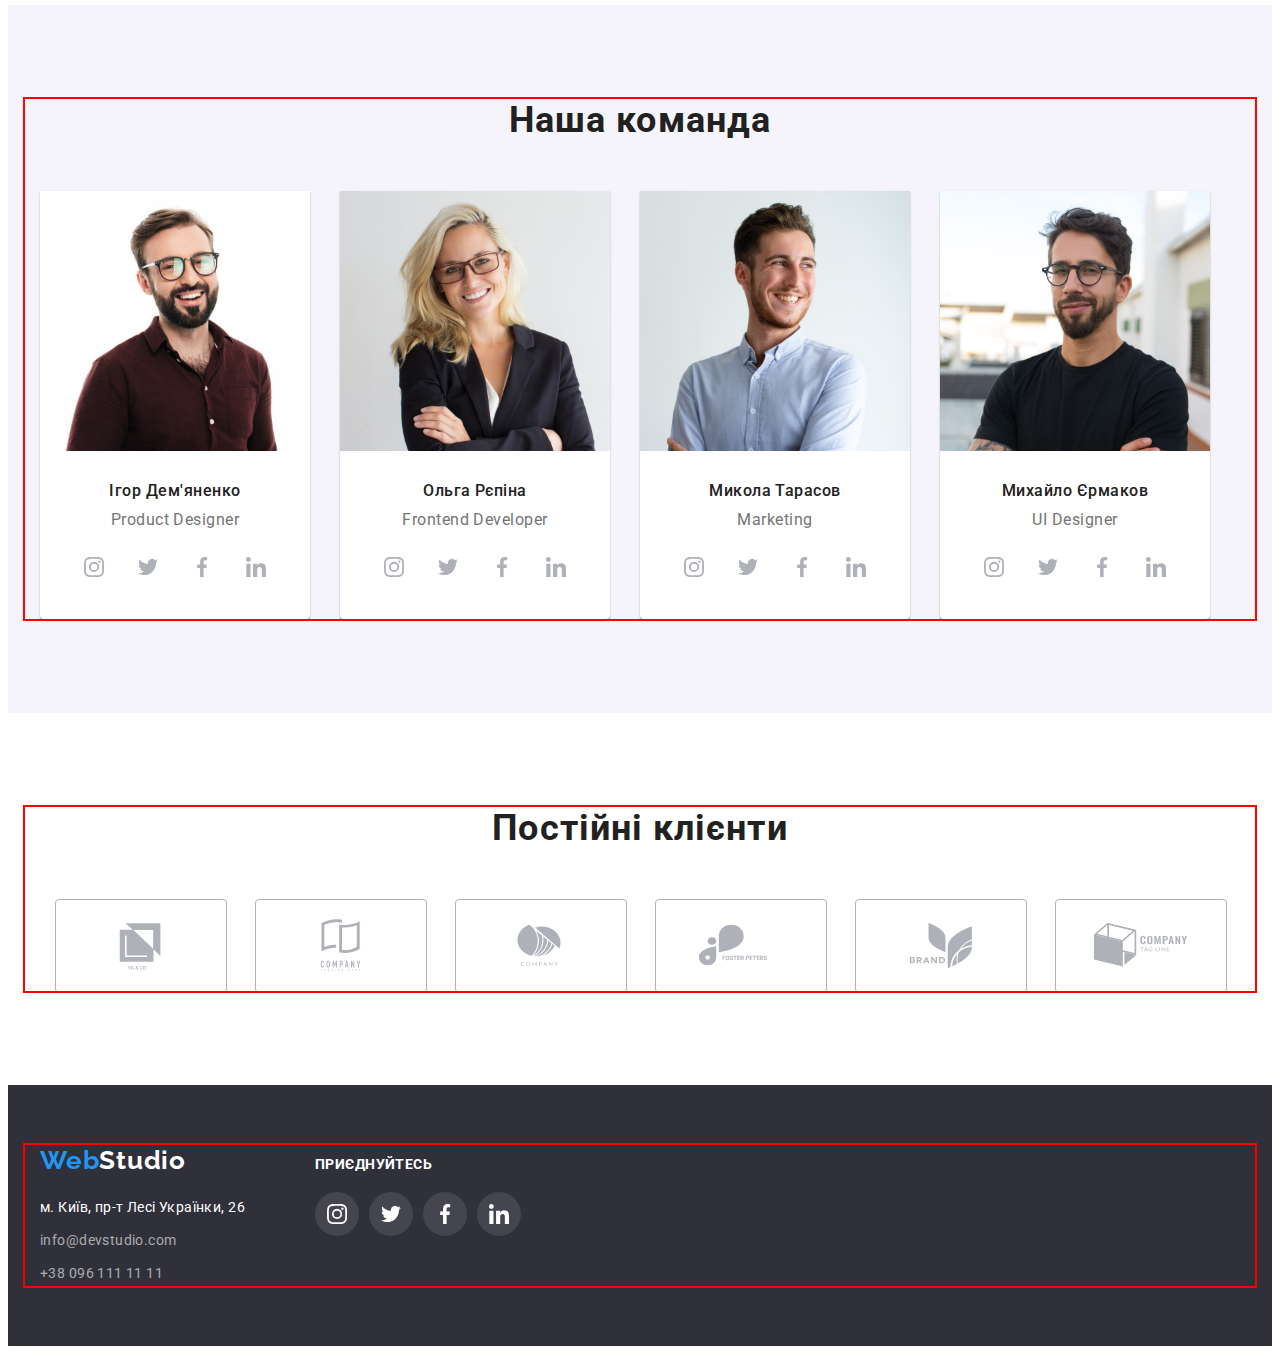
==== commit b3a3a27c: "HW4" ====
--- a/index.html
+++ b/index.html
@@ -27,7 +27,7 @@
                 </ul>
             </nav>
                 <ul class="header-nav-list">
-                    <li>
+                    <li class="header-nav-downlist">
                         <a class="header-nav-address link" href="mailto:info@devstudio.com">
                             <svg class="header-soc-icon" width="20" height="20">
                                 <use href="./images/icons.svg#icon-envelope"></use>
@@ -35,7 +35,7 @@
                             info@devstudio.com
                         </a>
                     </li>
-                    <li>
+                    <li class="header-nav-downlist">
                         <a class="header-nav-contact link" href="tel:+380961111111">
                             <svg class="header-soc-icon" width="20" height="20">
                                 <use href="./images/icons.svg#icon-smartphone"></use>
@@ -319,21 +319,24 @@
 
     <footer class="footer">
         <div class="container">
-            <a class="logo-footer link" lang="en" href="#">
-                Web<span class="logo-studio-footer">Studio</span>
-            </a>
             <address class="footer-address">
-                <ul class="footer-address-list">
-                    <li class="footer-contact">
-                        <a class="footer-contact-address link" href="https://goo.gl/maps/bJUDp4eKKRwuamcF7" target="_blank" rel="noopener noreferrer">м. Київ, пр-т Лесі Українки, 26</a>
-                    </li>
-                    <li class="footer-contact">
-                        <a class="footer-contact-link link" href="mailto:info@devstudio.com">info@devstudio.com</a>
-                    </li>
-                    <li class="footer-contact">
-                        <a class="footer-contact-link link" href="tel:+380961111111">+38 096 111 11 11</a>
-                    </li>
-                </ul>
+                <div>
+                    <a class="logo-footer link" href="./index.html">
+                        Web<span class="logo-studio-footer">Studio</span>
+                    </a>
+                    <ul class="footer-address-list">
+                        <li class="footer-contact">
+                            <a class="footer-contact-address link" href="https://goo.gl/maps/bJUDp4eKKRwuamcF7" target="_blank"
+                                rel="noopener noreferrer">м. Київ, пр-т Лесі Українки, 26</a>
+                        </li>
+                        <li class="footer-contact">
+                            <a class="footer-contact-link link" href="mailto:info@devstudio.com">info@devstudio.com</a>
+                        </li>
+                        <li class="footer-contact">
+                            <a class="footer-contact-link link" href="tel:+380961111111">+38 096 111 11 11</a>
+                        </li>
+                    </ul>
+                </div>
                 <div class="footer-soc">
                     <h2 class="footer-title">приєднуйтесь</h2>
                     <ul class="team-soc-list">
--- a/css/styles.css
+++ b/css/styles.css
@@ -101,6 +101,10 @@
     margin-left: auto;
 }
 
+.header-nav-downlist {
+}
+
+
 .header-nav-address {
     font-weight: 500;
     font-size: 14px;
@@ -108,6 +112,8 @@
     letter-spacing: 0.02em;
     color: var(--subtitle-color);
     margin-right: 50px;
+    display: flex;
+    align-items: center;
     }
 
 .header-soc-icon {
@@ -131,6 +137,8 @@
     line-height: 1.1428;
     letter-spacing: 0.02em;
     color: var(--subtitle-color);
+    display: flex;
+    align-items: center;
 }
 
 .header-nav-contact:hover,
@@ -273,7 +281,11 @@
     gap: 30px;
 }
 
-.team-list {}
+.team-list {
+    background-color: #FFFFFF;
+    box-shadow: 0px 1px 3px rgba(0, 0, 0, 0.12), 0px 1px 1px rgba(0, 0, 0, 0.14), 0px 2px 1px rgba(0, 0, 0, 0.2);
+    border-radius: 0px 0px 4px 4px;
+}
 
 .team-item {
 }
@@ -339,7 +351,7 @@
 /* ------------Custom-------------- */
 
 .custom {
-    background: #F5F4FA;
+    background: #FFFFFF;
     padding-top: 94px;
     padding-bottom: 94px;
 }
@@ -396,6 +408,7 @@
 padding-top: 60px;
 padding-bottom: 60px;
 }
+
 .logo-footer {
     font-family: 'Raleway';
     font-style: normal;
@@ -408,9 +421,16 @@
 
 .footer-address {
     display: flex;
+    align-items: baseline;
+}
+
+.footer-joint {
+    display: flex;
+    align-items: baseline;
+}
+
+.footer-address-list{
     margin-top: 20px;
-}
-.footer-address-list{
 }
 
 .footer-contact {
@@ -510,11 +530,22 @@
 
 .portfolio-uplist {
     display: flex;
-    gap: 30px;
+    gap: 28px;
     flex-wrap: wrap;
 }
 
-.portfolio-list {}
+.portfolio-list {
+}
+
+.portfolio-link {
+}
+
+.portfolio-link:hover,
+.portfolio-link:focus {
+    border: 1px solid #EEEEEE;
+    box-shadow: 0px 1px 1px rgba(0, 0, 0, 0.12), 0px 4px 4px rgba(0, 0, 0, 0.06), 1px 4px 6px rgba(0, 0, 0, 0.16);
+}
+
 
 .portfolio-item {}
 
